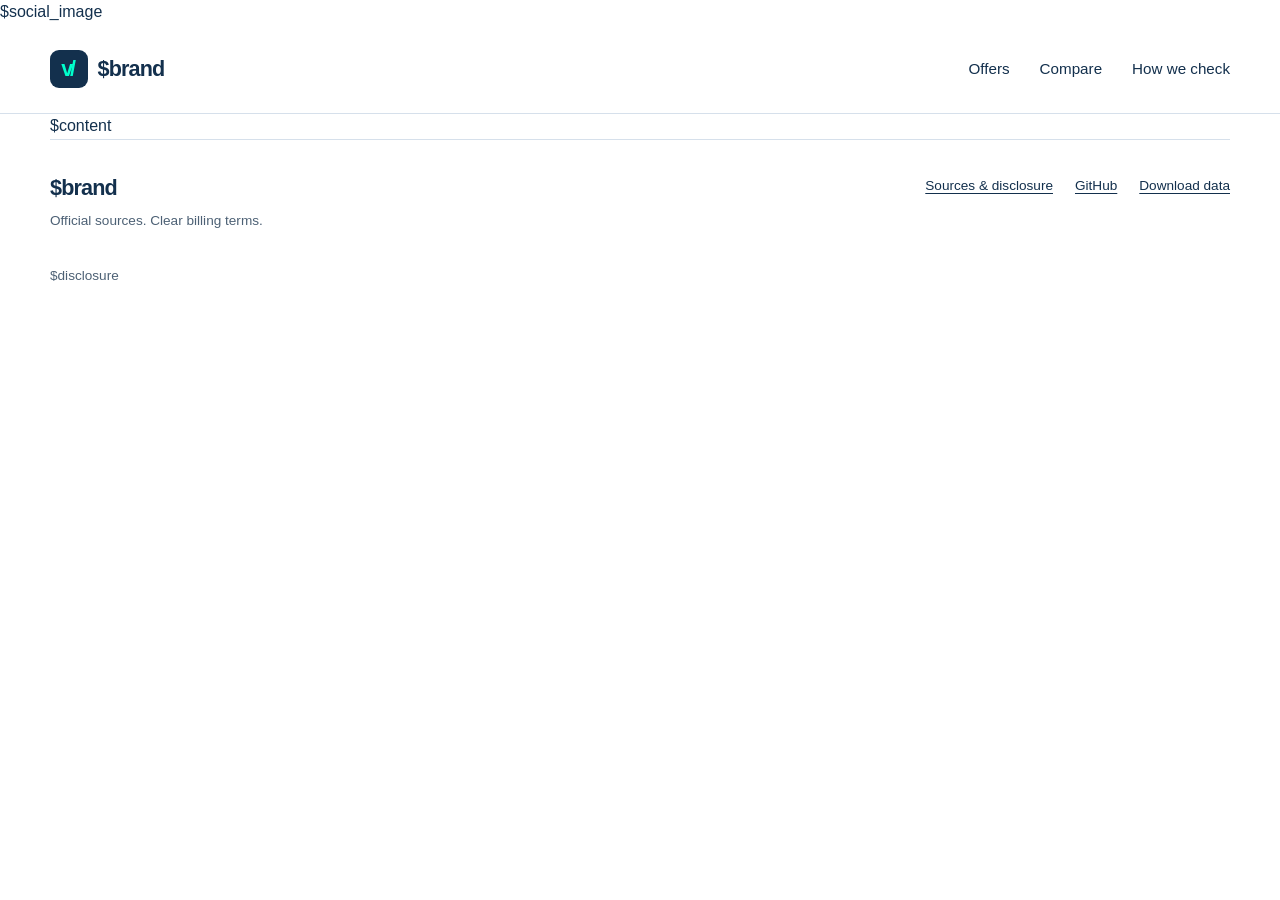
==== templates/base.html @ 36be2fd8 "Build source-verified VPS offer directory and deterministic update pipeline" ====
<!doctype html>
<html lang="$locale">
<head>
  <meta charset="utf-8">
  <meta name="viewport" content="width=device-width, initial-scale=1">
  <title>$title</title>
  <meta name="description" content="$description">
  <meta name="robots" content="$robots">
  <link rel="canonical" href="$canonical">
  <link rel="icon" href="/assets/favicon.svg" type="image/svg+xml">
  <link rel="stylesheet" href="/assets/style.css">
  <meta name="theme-color" content="#13304d">
  <meta property="og:type" content="website">
  <meta property="og:site_name" content="$brand">
  <meta property="og:locale" content="en_US">
  <meta property="og:title" content="$title">
  <meta property="og:description" content="$description">
  <meta property="og:url" content="$canonical">
  <meta name="twitter:card" content="summary_large_image">
  <meta name="twitter:title" content="$title">
  <meta name="twitter:description" content="$description">
  $social_image
  <script type="application/ld+json">$jsonld</script>
</head>
<body>
  <a class="skip" href="#main">Skip to content</a>
  <header class="header"><div class="header-inner">
    <a class="brand" href="/" aria-label="$brand home"><span class="brand-mark" aria-hidden="true">v/</span>$brand</a>
    <nav aria-label="Main navigation"><a href="/">Offers</a><a href="/compare/">Compare</a><a href="/about/">How we check</a></nav>
  </div></header>
  <main id="main">$content</main>
  <footer class="footer"><div><a class="brand" href="/">$brand</a><p>Official sources. Clear billing terms.</p></div><div class="footer-links"><a href="/about/">Sources &amp; disclosure</a><a href="$repository">GitHub</a><a href="/data/offers.json">Download data</a></div><p class="fine-print">$disclosure</p></footer>
</body>
</html>
---- assets/style.css ----
:root{--ink:#13304d;--muted:#4d6175;--paper:#fff;--wash:#f0f5fa;--line:#d6e0eb;--accent:#00ffcc;--accent-ink:#07574a;--warning:#805000;--focus:#0061a8;--scroll-thumb:#768ca3;--scroll-track:#edf3f8;--scroll-hover:#4d6175;--scroll-active:#13304d;--display:'Avenir Next','Trebuchet MS',sans-serif;--body:'Segoe UI',Arial,sans-serif;--data:'SFMono-Regular',Consolas,monospace;color-scheme:light;font-family:var(--body);color:var(--ink);background:var(--paper);font-size:16px;line-height:1.55;scrollbar-color:var(--scroll-thumb) var(--scroll-track);scrollbar-width:auto}
*{box-sizing:border-box;scrollbar-color:var(--scroll-thumb) var(--scroll-track)}
body{margin:0}a{color:inherit;text-decoration-thickness:1px;text-underline-offset:.25em;cursor:pointer}a:hover{color:var(--accent-ink)}a:active{transform:translateY(1px)}a:focus-visible,[tabindex]:focus-visible{outline:3px solid var(--focus);outline-offset:5px;border-radius:2px}::selection{background:var(--accent);color:var(--ink)}
::-webkit-scrollbar{width:12px;height:12px}::-webkit-scrollbar-track{background:var(--scroll-track)}::-webkit-scrollbar-thumb{background:var(--scroll-thumb);border:3px solid var(--scroll-track);border-radius:12px}::-webkit-scrollbar-thumb:hover{background:var(--scroll-hover)}::-webkit-scrollbar-thumb:active{background:var(--scroll-active)}
.skip{position:absolute;left:1rem;top:-5rem;padding:.7rem 1rem;background:var(--accent);z-index:3}.skip:focus{top:1rem}.header{border-bottom:1px solid var(--line)}.header-inner,main,.footer{width:min(1180px,calc(100% - 64px));margin:auto}.header-inner{height:88px;display:flex;align-items:center;justify-content:space-between;gap:20px}.brand{font:800 1.35rem var(--display);text-decoration:none;letter-spacing:-.04em;display:inline-flex;align-items:center;gap:.6rem}.brand-mark{background:var(--ink);color:var(--accent);display:inline-flex;width:38px;height:38px;justify-content:center;align-items:center;letter-spacing:-.15em;padding-right:4px;border-radius:9px}nav{display:flex;gap:30px;font-size:.95rem}nav a{text-decoration:none}nav a:hover{text-decoration:underline}
.intro{display:grid;grid-template-columns:1fr 260px;gap:60px;padding:64px 0 44px;align-items:center}.eyebrow{font:600 .8rem var(--data);letter-spacing:.08em;margin:0 0 16px;color:var(--muted)}h1,h2,h3{font-family:var(--display);line-height:1.12;letter-spacing:-.045em}h1{font-size:clamp(2.2rem,4.6vw,3.8rem);margin:0 0 20px;max-width:820px}h2{font-size:1.6rem;margin:0}h3{font-size:1.25rem;margin:0}.lead{font-size:1.125rem;color:var(--muted);max-width:660px;margin:0}.coverage{border-left:3px solid var(--accent);padding:12px 0 12px 26px}.coverage-number{font:700 2.5rem var(--data);letter-spacing:-.06em}.coverage-number span{color:var(--muted);font-size:1.5rem}.coverage p{margin:4px 0;font-size:.9rem}.coverage .meta{margin-top:18px}.meta{font-size:.8rem;color:var(--muted)}.meta strong{font-weight:500}.section-heading{display:flex;justify-content:space-between;gap:20px;align-items:center;margin:30px 0 22px}.section-heading a{font-size:.9rem}.offer-grid{display:grid;grid-template-columns:repeat(3,minmax(0,1fr));gap:20px}.offer-card{border:1px solid var(--line);border-radius:12px;overflow:hidden;display:flex;flex-direction:column;background:var(--paper);transition:box-shadow .15s,border-color .15s}.offer-card:hover{border-color:#9bb2c7;box-shadow:0 5px 20px #13304d0a}.card-top{padding:24px 24px 17px;flex:1}.card-meta{display:flex;justify-content:space-between;gap:8px;align-items:baseline;margin-bottom:18px}.provider-link{font-size:.9rem;font-weight:600;text-decoration:none}.badge{font:500 .75rem var(--data);padding:4px 7px;border-radius:4px;background:var(--wash);color:var(--muted);white-space:nowrap}.offer-card h3{min-height:2.3em;line-height:1.22}.offer-card h3 a{text-decoration:none}.price{font-family:var(--data);font-size:2.35rem;line-height:1.2;letter-spacing:-.06em;font-weight:600;margin:22px 0 4px}.currency{font-size:.8rem;margin-left:6px;letter-spacing:0;font-weight:400;color:var(--muted)}.billing{color:var(--muted);font-size:.9rem;min-height:1.5em;margin:0}.card-terms{font-size:.875rem;line-height:1.55;color:var(--muted);margin:15px 0 0}.card-bottom{border-top:1px solid var(--line);padding:16px 24px;background:var(--wash);display:flex;align-items:center;justify-content:space-between;gap:12px}.card-bottom a{font-weight:600;font-size:.875rem;text-decoration:none}.card-bottom a:hover{text-decoration:underline}.providers{display:grid;grid-template-columns:repeat(3,minmax(0,1fr));border:1px solid var(--line);border-radius:12px;overflow:hidden}.provider-tile{padding:23px 24px;text-decoration:none;display:flex;justify-content:space-between;align-items:center;gap:10px;border-right:1px solid var(--line);border-bottom:1px solid var(--line)}.provider-tile strong{display:block}.provider-tile:hover{background:var(--wash)}.provider-section{margin:54px 0 65px}
.breadcrumbs{display:flex;flex-wrap:wrap;gap:10px;font-size:.85rem;color:var(--muted);margin:32px 0}.breadcrumbs ol{list-style:none;padding:0;margin:0;display:flex;gap:10px;flex-wrap:wrap}.breadcrumbs li+li::before{content:'/';margin-right:10px;color:var(--muted)}.page-heading{margin:38px 0 35px}.page-heading h1{font-size:clamp(2rem,4vw,3.2rem)}.text-link{display:inline-block;margin-top:18px;font-size:.95rem}.notice{background:#fff4dd;border-left:3px solid var(--warning);padding:16px 20px;color:#60420e;font-size:.95rem;border-radius:0 6px 6px 0;margin:20px 0}.empty{grid-column:1/-1;padding:30px;background:var(--wash);border-radius:12px}.deal-layout{display:grid;grid-template-columns:minmax(0,1fr) 340px;gap:70px;margin:45px 0 65px;align-items:start}.deal-layout h1{font-size:clamp(2.1rem,3.4vw,3.1rem)}.price-panel{background:var(--wash);padding:30px;border-top:5px solid var(--accent);border-radius:0 0 12px 12px}.label{font:500 .8rem var(--data);color:var(--muted)}.price.large{font-size:3rem;margin-top:20px}.button{display:flex;align-items:center;justify-content:center;min-height:48px;padding:12px 20px;background:var(--ink);color:white;text-decoration:none;font-weight:600;border-radius:6px;margin:24px 0 16px}.button:hover{background:#214969;color:white}.deal-facts,.source-note{margin-top:38px}.deal-facts h2,.source-note h2{font-size:1.3rem;margin-bottom:18px}dl{margin:0}dl>div{display:grid;grid-template-columns:150px 1fr;gap:20px;border-bottom:1px solid var(--line);padding:12px 0}dt{color:var(--muted);font-size:.95rem}dd{margin:0}blockquote{margin:0;padding:20px;background:var(--wash);border-left:3px solid var(--line);font-size:.95rem;overflow-wrap:anywhere}.status{font-size:.85rem;font-weight:600}.status.observed{color:var(--accent-ink)}.status.stale,.status.expired{color:var(--warning)}.comparison{overflow:auto;border:1px solid var(--line);border-radius:10px;margin-bottom:65px}table{width:100%;border-collapse:collapse;text-align:left;font-size:.95rem}caption{caption-side:bottom;padding:18px;text-align:left;background:var(--wash);color:var(--muted);font-size:.85rem}th{padding:18px 20px;background:var(--ink);color:white;font-size:.85rem;white-space:nowrap}td{padding:20px;border-bottom:1px solid var(--line);min-width:130px}td:first-child{min-width:220px}td .provider-link{display:block;margin-bottom:6px}td.price-cell{font-family:var(--data);white-space:nowrap;font-size:1.1rem}.prose{max-width:790px;margin:40px 0 70px}.prose h1{font-size:3rem}.prose h2{margin:36px 0 15px;font-size:1.5rem}.prose p,.prose li{color:var(--muted)}.prose li{margin:10px 0}.prose a{color:var(--ink)}.footer{border-top:1px solid var(--line);padding:35px 0;display:grid;grid-template-columns:1fr 1fr;gap:18px}.footer p{font-size:.85rem;color:var(--muted);margin:8px 0}.footer-links{display:flex;justify-content:flex-end;align-items:start;flex-wrap:wrap;gap:22px;font-size:.85rem}.fine-print{font-size:.8rem;color:var(--muted);line-height:1.6}.footer>.fine-print{grid-column:1/-1;max-width:900px}
@media(max-width:900px){.offer-grid{grid-template-columns:repeat(2,minmax(0,1fr))}.intro{gap:30px;grid-template-columns:1fr 200px}.deal-layout{gap:32px;grid-template-columns:minmax(0,1fr) 290px}.providers{grid-template-columns:repeat(2,minmax(0,1fr))}}
@media(max-width:620px){.header-inner,main,.footer{width:calc(100% - 36px)}.header-inner{height:auto;min-height:92px;align-items:flex-start;justify-content:center;flex-direction:column;padding:16px 0;gap:12px}.brand{font-size:1.2rem}.brand-mark{width:30px;height:30px}nav{gap:24px;font-size:.875rem}.intro{display:block;padding:36px 0 12px}.coverage{display:flex;gap:16px;align-items:center;margin-top:26px;padding:10px 0 10px 15px;flex-wrap:wrap}.coverage .meta{margin-top:0}.coverage-number{font-size:1.6rem}.coverage-number span{font-size:1rem}.coverage p{font-size:.75rem}.offer-grid,.providers{grid-template-columns:1fr}.section-heading{align-items:flex-start;margin-top:30px;gap:12px}.section-heading h2{font-size:1.3rem}.section-heading a{font-size:.85rem;max-width:140px;text-align:right}.offer-card h3{min-height:0}.provider-section{margin:36px 0}.deal-layout{display:flex;flex-direction:column;gap:24px;margin:25px 0}.price-panel{width:100%;order:-1}.deal-layout article{width:100%}dl>div{grid-template-columns:115px 1fr;gap:12px}.footer{grid-template-columns:1fr}.footer-links{justify-content:flex-start;gap:16px}.page-heading{margin-top:24px}.prose h1{font-size:2.2rem}.comparison{margin-bottom:36px}.breadcrumbs{font-size:.8rem}.price{font-size:2.1rem}.price.large{font-size:2.5rem}}
@media(prefers-reduced-motion:reduce){*{transition:none!important;scroll-behavior:auto!important}}
@media(forced-colors:active){*{scrollbar-color:auto}.button,.brand-mark{border:1px solid ButtonText}}
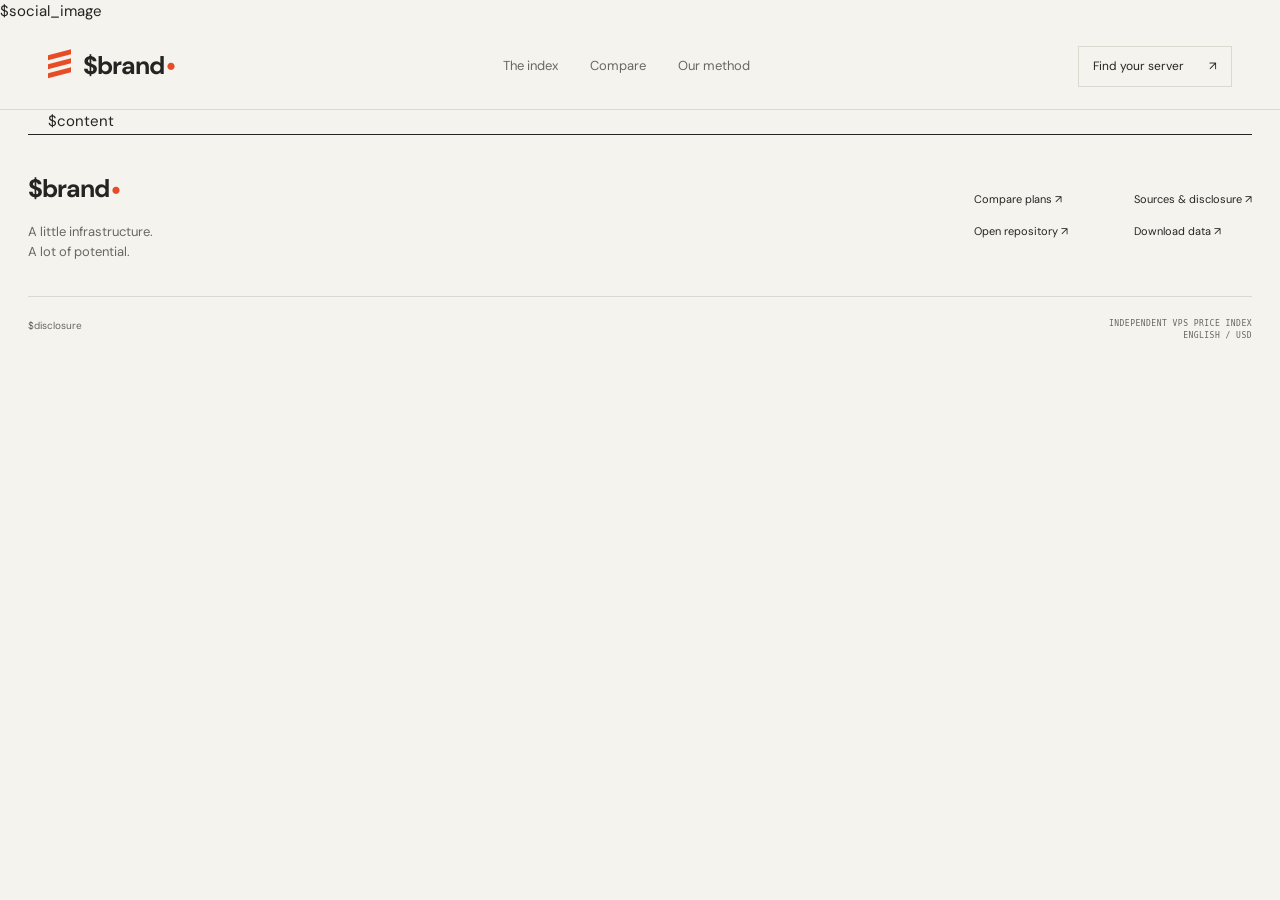
==== commit aa25ad11: "Redesign VPS index with editorial layout and native offer filters" ====
--- a/templates/base.html
+++ b/templates/base.html
@@ -1,34 +1,26 @@
 <!doctype html>
 <html lang="$locale">
 <head>
-  <meta charset="utf-8">
-  <meta name="viewport" content="width=device-width, initial-scale=1">
-  <title>$title</title>
-  <meta name="description" content="$description">
-  <meta name="robots" content="$robots">
-  <link rel="canonical" href="$canonical">
-  <link rel="icon" href="/assets/favicon.svg" type="image/svg+xml">
-  <link rel="stylesheet" href="/assets/style.css">
-  <meta name="theme-color" content="#13304d">
-  <meta property="og:type" content="website">
-  <meta property="og:site_name" content="$brand">
-  <meta property="og:locale" content="en_US">
-  <meta property="og:title" content="$title">
-  <meta property="og:description" content="$description">
-  <meta property="og:url" content="$canonical">
-  <meta name="twitter:card" content="summary_large_image">
-  <meta name="twitter:title" content="$title">
-  <meta name="twitter:description" content="$description">
+  <meta charset="utf-8"><meta name="viewport" content="width=device-width, initial-scale=1">
+  <title>$title</title><meta name="description" content="$description"><meta name="robots" content="$robots">
+  <link rel="canonical" href="$canonical"><link rel="icon" href="/assets/favicon.svg" type="image/svg+xml">
+  <link rel="preload" href="/assets/dm-sans.ttf" as="font" type="font/ttf" crossorigin>
+  <link rel="stylesheet" href="/assets/style.css"><script defer src="/assets/app.js"></script>
+  <meta name="theme-color" content="#f5f3ed">
+  <meta property="og:type" content="website"><meta property="og:site_name" content="$brand"><meta property="og:locale" content="en_US">
+  <meta property="og:title" content="$title"><meta property="og:description" content="$description"><meta property="og:url" content="$canonical">
+  <meta name="twitter:card" content="summary_large_image"><meta name="twitter:title" content="$title"><meta name="twitter:description" content="$description">
   $social_image
   <script type="application/ld+json">$jsonld</script>
 </head>
 <body>
   <a class="skip" href="#main">Skip to content</a>
   <header class="header"><div class="header-inner">
-    <a class="brand" href="/" aria-label="$brand home"><span class="brand-mark" aria-hidden="true">v/</span>$brand</a>
-    <nav aria-label="Main navigation"><a href="/">Offers</a><a href="/compare/">Compare</a><a href="/about/">How we check</a></nav>
+    <a class="brand" href="/" aria-label="$brand home"><span class="brand-mark" aria-hidden="true"><i></i><i></i><i></i></span>$brand<span class="brand-dot">•</span></a>
+    <nav aria-label="Main navigation"><a data-nav href="/">The index</a><a data-nav href="/compare/">Compare</a><a data-nav href="/about/">Our method</a></nav>
+    <a class="nav-cta" href="/#offers">Find your server <span aria-hidden="true">↗</span></a>
   </div></header>
   <main id="main">$content</main>
-  <footer class="footer"><div><a class="brand" href="/">$brand</a><p>Official sources. Clear billing terms.</p></div><div class="footer-links"><a href="/about/">Sources &amp; disclosure</a><a href="$repository">GitHub</a><a href="/data/offers.json">Download data</a></div><p class="fine-print">$disclosure</p></footer>
+  <footer class="footer"><div class="footer-top"><div><a class="brand" href="/">$brand<span class="brand-dot">•</span></a><p>A little infrastructure.<br>A lot of potential.</p></div><div class="footer-links"><a href="/compare/">Compare plans ↗</a><a href="/about/">Sources &amp; disclosure ↗</a><a href="$repository">Open repository ↗</a><a href="/data/offers.json">Download data ↗</a></div></div><div class="footer-bottom"><p>$disclosure</p><span class="mono">INDEPENDENT VPS PRICE INDEX<br>ENGLISH / USD</span></div></footer>
 </body>
 </html>
--- a/assets/style.css
+++ b/assets/style.css
@@ -1,11 +1,1710 @@
-:root{--ink:#13304d;--muted:#4d6175;--paper:#fff;--wash:#f0f5fa;--line:#d6e0eb;--accent:#00ffcc;--accent-ink:#07574a;--warning:#805000;--focus:#0061a8;--scroll-thumb:#768ca3;--scroll-track:#edf3f8;--scroll-hover:#4d6175;--scroll-active:#13304d;--display:'Avenir Next','Trebuchet MS',sans-serif;--body:'Segoe UI',Arial,sans-serif;--data:'SFMono-Regular',Consolas,monospace;color-scheme:light;font-family:var(--body);color:var(--ink);background:var(--paper);font-size:16px;line-height:1.55;scrollbar-color:var(--scroll-thumb) var(--scroll-track);scrollbar-width:auto}
-*{box-sizing:border-box;scrollbar-color:var(--scroll-thumb) var(--scroll-track)}
-body{margin:0}a{color:inherit;text-decoration-thickness:1px;text-underline-offset:.25em;cursor:pointer}a:hover{color:var(--accent-ink)}a:active{transform:translateY(1px)}a:focus-visible,[tabindex]:focus-visible{outline:3px solid var(--focus);outline-offset:5px;border-radius:2px}::selection{background:var(--accent);color:var(--ink)}
-::-webkit-scrollbar{width:12px;height:12px}::-webkit-scrollbar-track{background:var(--scroll-track)}::-webkit-scrollbar-thumb{background:var(--scroll-thumb);border:3px solid var(--scroll-track);border-radius:12px}::-webkit-scrollbar-thumb:hover{background:var(--scroll-hover)}::-webkit-scrollbar-thumb:active{background:var(--scroll-active)}
-.skip{position:absolute;left:1rem;top:-5rem;padding:.7rem 1rem;background:var(--accent);z-index:3}.skip:focus{top:1rem}.header{border-bottom:1px solid var(--line)}.header-inner,main,.footer{width:min(1180px,calc(100% - 64px));margin:auto}.header-inner{height:88px;display:flex;align-items:center;justify-content:space-between;gap:20px}.brand{font:800 1.35rem var(--display);text-decoration:none;letter-spacing:-.04em;display:inline-flex;align-items:center;gap:.6rem}.brand-mark{background:var(--ink);color:var(--accent);display:inline-flex;width:38px;height:38px;justify-content:center;align-items:center;letter-spacing:-.15em;padding-right:4px;border-radius:9px}nav{display:flex;gap:30px;font-size:.95rem}nav a{text-decoration:none}nav a:hover{text-decoration:underline}
-.intro{display:grid;grid-template-columns:1fr 260px;gap:60px;padding:64px 0 44px;align-items:center}.eyebrow{font:600 .8rem var(--data);letter-spacing:.08em;margin:0 0 16px;color:var(--muted)}h1,h2,h3{font-family:var(--display);line-height:1.12;letter-spacing:-.045em}h1{font-size:clamp(2.2rem,4.6vw,3.8rem);margin:0 0 20px;max-width:820px}h2{font-size:1.6rem;margin:0}h3{font-size:1.25rem;margin:0}.lead{font-size:1.125rem;color:var(--muted);max-width:660px;margin:0}.coverage{border-left:3px solid var(--accent);padding:12px 0 12px 26px}.coverage-number{font:700 2.5rem var(--data);letter-spacing:-.06em}.coverage-number span{color:var(--muted);font-size:1.5rem}.coverage p{margin:4px 0;font-size:.9rem}.coverage .meta{margin-top:18px}.meta{font-size:.8rem;color:var(--muted)}.meta strong{font-weight:500}.section-heading{display:flex;justify-content:space-between;gap:20px;align-items:center;margin:30px 0 22px}.section-heading a{font-size:.9rem}.offer-grid{display:grid;grid-template-columns:repeat(3,minmax(0,1fr));gap:20px}.offer-card{border:1px solid var(--line);border-radius:12px;overflow:hidden;display:flex;flex-direction:column;background:var(--paper);transition:box-shadow .15s,border-color .15s}.offer-card:hover{border-color:#9bb2c7;box-shadow:0 5px 20px #13304d0a}.card-top{padding:24px 24px 17px;flex:1}.card-meta{display:flex;justify-content:space-between;gap:8px;align-items:baseline;margin-bottom:18px}.provider-link{font-size:.9rem;font-weight:600;text-decoration:none}.badge{font:500 .75rem var(--data);padding:4px 7px;border-radius:4px;background:var(--wash);color:var(--muted);white-space:nowrap}.offer-card h3{min-height:2.3em;line-height:1.22}.offer-card h3 a{text-decoration:none}.price{font-family:var(--data);font-size:2.35rem;line-height:1.2;letter-spacing:-.06em;font-weight:600;margin:22px 0 4px}.currency{font-size:.8rem;margin-left:6px;letter-spacing:0;font-weight:400;color:var(--muted)}.billing{color:var(--muted);font-size:.9rem;min-height:1.5em;margin:0}.card-terms{font-size:.875rem;line-height:1.55;color:var(--muted);margin:15px 0 0}.card-bottom{border-top:1px solid var(--line);padding:16px 24px;background:var(--wash);display:flex;align-items:center;justify-content:space-between;gap:12px}.card-bottom a{font-weight:600;font-size:.875rem;text-decoration:none}.card-bottom a:hover{text-decoration:underline}.providers{display:grid;grid-template-columns:repeat(3,minmax(0,1fr));border:1px solid var(--line);border-radius:12px;overflow:hidden}.provider-tile{padding:23px 24px;text-decoration:none;display:flex;justify-content:space-between;align-items:center;gap:10px;border-right:1px solid var(--line);border-bottom:1px solid var(--line)}.provider-tile strong{display:block}.provider-tile:hover{background:var(--wash)}.provider-section{margin:54px 0 65px}
-.breadcrumbs{display:flex;flex-wrap:wrap;gap:10px;font-size:.85rem;color:var(--muted);margin:32px 0}.breadcrumbs ol{list-style:none;padding:0;margin:0;display:flex;gap:10px;flex-wrap:wrap}.breadcrumbs li+li::before{content:'/';margin-right:10px;color:var(--muted)}.page-heading{margin:38px 0 35px}.page-heading h1{font-size:clamp(2rem,4vw,3.2rem)}.text-link{display:inline-block;margin-top:18px;font-size:.95rem}.notice{background:#fff4dd;border-left:3px solid var(--warning);padding:16px 20px;color:#60420e;font-size:.95rem;border-radius:0 6px 6px 0;margin:20px 0}.empty{grid-column:1/-1;padding:30px;background:var(--wash);border-radius:12px}.deal-layout{display:grid;grid-template-columns:minmax(0,1fr) 340px;gap:70px;margin:45px 0 65px;align-items:start}.deal-layout h1{font-size:clamp(2.1rem,3.4vw,3.1rem)}.price-panel{background:var(--wash);padding:30px;border-top:5px solid var(--accent);border-radius:0 0 12px 12px}.label{font:500 .8rem var(--data);color:var(--muted)}.price.large{font-size:3rem;margin-top:20px}.button{display:flex;align-items:center;justify-content:center;min-height:48px;padding:12px 20px;background:var(--ink);color:white;text-decoration:none;font-weight:600;border-radius:6px;margin:24px 0 16px}.button:hover{background:#214969;color:white}.deal-facts,.source-note{margin-top:38px}.deal-facts h2,.source-note h2{font-size:1.3rem;margin-bottom:18px}dl{margin:0}dl>div{display:grid;grid-template-columns:150px 1fr;gap:20px;border-bottom:1px solid var(--line);padding:12px 0}dt{color:var(--muted);font-size:.95rem}dd{margin:0}blockquote{margin:0;padding:20px;background:var(--wash);border-left:3px solid var(--line);font-size:.95rem;overflow-wrap:anywhere}.status{font-size:.85rem;font-weight:600}.status.observed{color:var(--accent-ink)}.status.stale,.status.expired{color:var(--warning)}.comparison{overflow:auto;border:1px solid var(--line);border-radius:10px;margin-bottom:65px}table{width:100%;border-collapse:collapse;text-align:left;font-size:.95rem}caption{caption-side:bottom;padding:18px;text-align:left;background:var(--wash);color:var(--muted);font-size:.85rem}th{padding:18px 20px;background:var(--ink);color:white;font-size:.85rem;white-space:nowrap}td{padding:20px;border-bottom:1px solid var(--line);min-width:130px}td:first-child{min-width:220px}td .provider-link{display:block;margin-bottom:6px}td.price-cell{font-family:var(--data);white-space:nowrap;font-size:1.1rem}.prose{max-width:790px;margin:40px 0 70px}.prose h1{font-size:3rem}.prose h2{margin:36px 0 15px;font-size:1.5rem}.prose p,.prose li{color:var(--muted)}.prose li{margin:10px 0}.prose a{color:var(--ink)}.footer{border-top:1px solid var(--line);padding:35px 0;display:grid;grid-template-columns:1fr 1fr;gap:18px}.footer p{font-size:.85rem;color:var(--muted);margin:8px 0}.footer-links{display:flex;justify-content:flex-end;align-items:start;flex-wrap:wrap;gap:22px;font-size:.85rem}.fine-print{font-size:.8rem;color:var(--muted);line-height:1.6}.footer>.fine-print{grid-column:1/-1;max-width:900px}
-@media(max-width:900px){.offer-grid{grid-template-columns:repeat(2,minmax(0,1fr))}.intro{gap:30px;grid-template-columns:1fr 200px}.deal-layout{gap:32px;grid-template-columns:minmax(0,1fr) 290px}.providers{grid-template-columns:repeat(2,minmax(0,1fr))}}
-@media(max-width:620px){.header-inner,main,.footer{width:calc(100% - 36px)}.header-inner{height:auto;min-height:92px;align-items:flex-start;justify-content:center;flex-direction:column;padding:16px 0;gap:12px}.brand{font-size:1.2rem}.brand-mark{width:30px;height:30px}nav{gap:24px;font-size:.875rem}.intro{display:block;padding:36px 0 12px}.coverage{display:flex;gap:16px;align-items:center;margin-top:26px;padding:10px 0 10px 15px;flex-wrap:wrap}.coverage .meta{margin-top:0}.coverage-number{font-size:1.6rem}.coverage-number span{font-size:1rem}.coverage p{font-size:.75rem}.offer-grid,.providers{grid-template-columns:1fr}.section-heading{align-items:flex-start;margin-top:30px;gap:12px}.section-heading h2{font-size:1.3rem}.section-heading a{font-size:.85rem;max-width:140px;text-align:right}.offer-card h3{min-height:0}.provider-section{margin:36px 0}.deal-layout{display:flex;flex-direction:column;gap:24px;margin:25px 0}.price-panel{width:100%;order:-1}.deal-layout article{width:100%}dl>div{grid-template-columns:115px 1fr;gap:12px}.footer{grid-template-columns:1fr}.footer-links{justify-content:flex-start;gap:16px}.page-heading{margin-top:24px}.prose h1{font-size:2.2rem}.comparison{margin-bottom:36px}.breadcrumbs{font-size:.8rem}.price{font-size:2.1rem}.price.large{font-size:2.5rem}}
-@media(prefers-reduced-motion:reduce){*{transition:none!important;scroll-behavior:auto!important}}
-@media(forced-colors:active){*{scrollbar-color:auto}.button,.brand-mark{border:1px solid ButtonText}}
+@font-face{
+  font-family:DM;
+  src:url('/assets/dm-sans.ttf') format('truetype');
+  font-weight:100 900;
+  font-display:swap
+}
+@font-face{
+  font-family:Instrument;
+  src:url('/assets/instrument-serif.ttf') format('truetype');
+  font-style:italic;
+  font-display:swap
+}
+:root{
+  --paper:#f5f3ed;
+  --ink:#242522;
+  --muted:#676861;
+  --line:#d9d9ce;
+  --orange:#e64d27;
+  --orange-button:#bf3e1d;
+  --soft:#eeece4;
+  --green:#42614a;
+  --sans:DM,Arial,sans-serif;
+  --serif:Instrument,Georgia,serif
+}
+*{
+  box-sizing:border-box
+}
+html{
+  scroll-behavior:smooth;
+  scroll-padding-top:100px
+}
+body{
+  margin:0;
+  background:var(--paper);
+  color:var(--ink);
+  font:15px/1.55 var(--sans);
+  -webkit-font-smoothing:antialiased
+}
+a{
+  color:inherit;
+  text-decoration:none
+}
+button,input,select{
+  font:inherit
+}
+button,select{
+  cursor:pointer
+}
+button{
+  color:inherit
+}
+button,a,input,select,summary{
+  -webkit-tap-highlight-color:transparent
+}
+button{
+  border:0
+}
+a,button{
+  touch-action:manipulation
+}
+a:focus-visible,button:focus-visible,input:focus-visible,select:focus-visible,summary:focus-visible,[tabindex]:focus-visible{
+  outline:2px solid var(--orange);
+  outline-offset:5px
+}
+::selection{
+  background:#f9b39d;
+  color:var(--ink)
+}
+[hidden]{
+  display:none!important
+}
+h1,h2,h3,p{
+  margin:0
+}
+h1,h2,h3{
+  font-weight:500
+}
+h1,h2{
+  letter-spacing:-.055em;
+  line-height:1.03
+}
+em{
+  font:italic 1.1em/.95 var(--serif);
+  letter-spacing:-.025em
+}
+h2{
+  font-size:clamp(32px,3.3vw,46px)
+}
+.mono,.eyebrow,.meta,.label{
+  font-family:'SFMono-Regular',Consolas,monospace;
+  font-size:10px;
+  font-weight:400;
+  letter-spacing:.06em
+}
+.eyebrow{
+  font-size:11px;
+  letter-spacing:.11em;
+  display:flex;
+  align-items:center;
+  gap:9px;
+  margin-bottom:25px
+}
+.meta{
+  color:var(--muted);
+  font-size:10px;
+  line-height:1.6
+}
+.signal{
+  width:6px;
+  height:6px;
+  border-radius:50%;
+  background:var(--orange);
+  display:inline-block;
+  flex-shrink:0
+}
+.accent{
+  color:var(--orange)
+}
+.sr-only{
+  position:absolute;
+  width:1px;
+  height:1px;
+  padding:0;
+  overflow:hidden;
+  clip:rect(0,0,0,0);
+  white-space:nowrap;
+  border:0
+}
+.skip{
+  position:fixed;
+  left:20px;
+  top:-80px;
+  padding:12px;
+  background:var(--ink);
+  color:white;
+  z-index:100
+}
+.skip:focus{
+  top:10px
+}
+.header{
+  border-bottom:1px solid var(--line);
+  background:var(--paper);
+  position:sticky;
+  top:0;
+  z-index:20
+}
+.header-inner{
+  max-width:1320px;
+  margin:auto;
+  padding:0 48px;
+  height:86px;
+  display:flex;
+  align-items:center;
+  justify-content:space-between;
+  gap:24px
+}
+.brand{
+  font-size:25px;
+  font-weight:700;
+  letter-spacing:-1px;
+  display:inline-flex;
+  align-items:center;
+  gap:10px;
+  white-space:nowrap
+}
+.brand-dot{
+  font-size:26px;
+  color:var(--orange);
+  margin-left:-8px
+}
+.brand-mark{
+  width:25px;
+  height:29px;
+  display:flex;
+  flex-direction:column;
+  gap:4px;
+  transform:skewY(-15deg)
+}
+.brand-mark i{
+  height:5px;
+  width:23px;
+  background:var(--orange)
+}
+.header nav{
+  display:flex;
+  gap:32px;
+  font-size:13px
+}
+.header nav a{
+  padding:31px 0;
+  position:relative;
+  color:var(--muted)
+}
+.header nav a:hover,.header nav a[aria-current]{
+  color:var(--ink)
+}
+.header nav a[aria-current]:after{
+  content:'';
+  height:3px;
+  width:14px;
+  background:var(--orange);
+  position:absolute;
+  bottom:19px;
+  left:calc(50% - 7px)
+}
+.nav-cta{
+  font-size:12px;
+  border:1px solid var(--line);
+  padding:10px 14px;
+  display:flex;
+  gap:25px;
+  align-items:center
+}
+.nav-cta:hover{
+  border-color:var(--ink)
+}
+main{
+  max-width:1320px;
+  padding:0 48px;
+  margin:auto
+}
+.hero{
+  display:grid;
+  grid-template-columns:1.1fr 1fr;
+  min-height:550px;
+  align-items:center;
+  padding:45px 0 38px;
+  gap:10px
+}
+.hero-copy{
+  position:relative;
+  z-index:2
+}
+.hero h1{
+  font-size:clamp(62px,6.4vw,88px);
+  line-height:.99;
+  letter-spacing:-.065em;
+  margin-bottom:26px
+}
+.hero h1 em{
+  color:var(--orange);
+  white-space:nowrap
+}
+.hero-intro{
+  font-size:16px;
+  line-height:1.65;
+  color:var(--muted);
+  max-width:370px;
+  margin-bottom:30px
+}
+.hero-actions{
+  display:flex;
+  align-items:center;
+  gap:27px
+}
+.button{
+  background:var(--ink);
+  color:var(--paper);
+  min-height:48px;
+  padding:14px 21px;
+  font-size:13px;
+  display:inline-flex;
+  justify-content:space-between;
+  align-items:center;
+  gap:35px;
+  border:1px solid var(--ink);
+  transition:background .18s,transform .18s
+}
+.button:hover{
+  background:var(--orange-button);
+  border-color:var(--orange-button);
+  color:white;
+  transform:translateY(-2px)
+}
+.button-outline{
+  background:transparent;
+  color:var(--ink);
+  border-color:#b8b9ad
+}
+.quiet-link{
+  font-size:12px;
+  display:inline-block
+}
+.quiet-link:hover{
+  text-decoration:underline;
+  text-underline-offset:5px
+}
+.hero-footnote{
+  display:flex;
+  align-items:center;
+  gap:8px;
+  font-size:10px;
+  color:var(--muted);
+  margin-top:30px
+}
+.little-cross{
+  font-size:22px;
+  line-height:1;
+  color:var(--orange)
+}
+.hero-art{
+  align-self:stretch;
+  min-width:0;
+  position:relative;
+  display:flex;
+  flex-direction:column;
+  justify-content:space-between;
+  padding:17px 0 0 20px;
+  background:radial-gradient(ellipse at 60% 48%,#eae7dc88,transparent 70%)
+}
+.art-topline,.art-bottomline{
+  display:flex;
+  align-items:center;
+  justify-content:space-between;
+  gap:8px;
+  color:var(--muted);
+  padding:0 12px
+}
+.art-topline{
+  font-size:8px;
+  letter-spacing:.12em
+}
+.art-bottomline{
+  margin-top:-24px;
+  position:relative;
+  z-index:1
+}
+.art-bottomline .mono{
+  font-size:8px;
+  line-height:1.7
+}
+.layer-button{
+  font-size:11px;
+  display:flex;
+  align-items:center;
+  gap:10px;
+  border:1px solid var(--line);
+  border-radius:20px;
+  background:var(--paper);
+  padding:8px 13px;
+  transition:border-color .2s
+}
+.layer-button:hover{
+  border-color:var(--orange)
+}
+.layer-button>span:first-child{
+  font-size:18px;
+  line-height:1
+}
+.server-scene{
+  width:100%;
+  margin-top:-30px
+}
+.server-scene svg{
+  width:100%;
+  height:auto;
+  display:block;
+  overflow:visible
+}
+.server-layer{
+  transition:transform .85s cubic-bezier(.19,1,.22,1)
+}
+.is-exploded .layer-top{
+  transform:translateY(-53px)
+}
+.is-exploded .layer-middle{
+  transform:translateY(-18px)
+}
+.is-exploded .layer-base{
+  transform:translateY(18px)
+}
+.art-label{
+  opacity:0;
+  transition:opacity .4s;
+  font:10px monospace;
+  fill:#676861
+}
+.is-exploded .art-label{
+  opacity:1
+}
+.index-bar{
+  display:grid;
+  grid-template-columns:.65fr .65fr 1.5fr 1.15fr;
+  align-items:center;
+  border-top:1px solid var(--ink);
+  border-bottom:1px solid var(--line);
+  padding:22px 0;
+  gap:22px
+}
+.index-bar>div{
+  display:flex;
+  gap:11px;
+  align-items:center
+}
+.index-bar strong{
+  font-size:35px;
+  font-weight:500;
+  line-height:1;
+  letter-spacing:-2px
+}
+.index-bar span{
+  font-size:11px;
+  color:var(--muted)
+}
+.index-bar .index-note{
+  padding-left:24px;
+  border-left:1px solid var(--line)
+}
+.index-note .signal{
+  background:var(--muted)
+}
+.index-bar small{
+  font-size:9px
+}
+.index-bar>a{
+  font-size:11px;
+  display:flex;
+  justify-content:flex-end;
+  gap:25px
+}
+.catalog{
+  padding:70px 0 55px
+}
+.section-heading{
+  display:flex;
+  justify-content:space-between;
+  align-items:end;
+  gap:24px;
+  margin-bottom:32px
+}
+.section-heading .eyebrow{
+  margin-bottom:14px
+}
+.section-heading>.quiet-link{
+  margin-bottom:5px;
+  white-space:nowrap
+}
+.catalog-toolbar{
+  display:flex;
+  justify-content:space-between;
+  align-items:center;
+  gap:20px;
+  border-bottom:1px solid var(--line);
+  padding-bottom:18px
+}
+.filter-tabs{
+  display:flex;
+  gap:5px;
+  flex-wrap:wrap
+}
+.filter-tabs button{
+  padding:10px 17px;
+  font-size:12px;
+  border-radius:3px;
+  background:transparent;
+  color:var(--muted)
+}
+.filter-tabs button[aria-pressed=true]{
+  background:var(--ink);
+  color:var(--paper)
+}
+.filter-tabs button:hover:not([aria-pressed=true]){
+  background:var(--soft);
+  color:var(--ink)
+}
+.search-box{
+  display:flex;
+  align-items:center;
+  gap:12px;
+  border:1px solid var(--line);
+  padding:9px 12px;
+  background:#faf9f4;
+  min-width:270px
+}
+.search-box svg{
+  width:16px;
+  height:16px;
+  fill:none;
+  stroke:var(--muted);
+  stroke-width:1.5
+}
+.search-box input{
+  background:transparent;
+  border:0;
+  width:100%;
+  min-width:0;
+  font-size:11px;
+  color:var(--ink)
+}
+.search-box:focus-within{
+  border-color:var(--orange)
+}
+.catalog-filters{
+  display:flex;
+  gap:22px;
+  padding:17px 0;
+  border-bottom:1px solid var(--line)
+}
+.catalog-filters label{
+  display:flex;
+  align-items:center;
+  gap:10px;
+  font-size:10px;
+  color:var(--muted)
+}
+select{
+  background:transparent;
+  color:var(--ink);
+  border:0;
+  font-size:11px;
+  padding:5px 2px;
+  max-width:190px
+}
+.sort-label{
+  margin-left:auto
+}
+.catalog-caption{
+  display:flex;
+  align-items:center;
+  justify-content:space-between;
+  gap:20px;
+  padding:19px 0;
+  font-size:10px;
+  color:var(--muted)
+}
+.catalog-caption p{
+  color:var(--ink)
+}
+.offer-grid{
+  display:grid;
+  grid-template-columns:repeat(3,minmax(0,1fr));
+  gap:16px
+}
+.offer-card{
+  display:flex;
+  flex-direction:column;
+  min-width:0;
+  background:#faf9f5;
+  border:1px solid var(--line);
+  padding:23px 23px 0;
+  transition:transform .2s,border-color .2s,box-shadow .2s;
+  position:relative
+}
+.offer-card:hover{
+  transform:translateY(-4px);
+  border-color:#a9aa9e;
+  box-shadow:0 8px 16px #26272006
+}
+.card-meta{
+  display:flex;
+  justify-content:space-between;
+  align-items:center;
+  gap:10px;
+  margin-bottom:23px
+}
+.provider-link{
+  font-size:11px;
+  font-weight:600
+}
+.provider-identity{
+  display:flex;
+  align-items:center;
+  gap:9px
+}
+.provider-monogram{
+  font-size:10px;
+  display:grid;
+  place-items:center;
+  background:var(--soft);
+  border:1px solid var(--line);
+  height:25px;
+  width:25px;
+  border-radius:50%;
+  font-weight:700
+}
+.badge{
+  font-family:monospace;
+  text-transform:uppercase;
+  font-size:8px;
+  letter-spacing:.03em;
+  color:#8d3924;
+  background:#fae9e0;
+  padding:5px 7px;
+  white-space:nowrap
+}
+.offer-card[data-kind=standard_price] .badge{
+  color:var(--muted);
+  background:var(--soft)
+}
+.offer-card h3{
+  font-size:23px;
+  letter-spacing:-.7px;
+  margin-bottom:19px
+}
+.offer-card h3 a:after{
+  content:'';
+  position:absolute;
+  inset:70px 0 auto;
+  height:45px
+}
+.price{
+  font-size:43px;
+  line-height:1.1;
+  letter-spacing:-2px;
+  font-weight:500;
+  display:flex;
+  align-items:baseline;
+  gap:6px
+}
+.price .currency{
+  font-size:9px;
+  letter-spacing:0;
+  color:var(--muted);
+  margin-left:2px
+}
+.price .period{
+  font-size:12px;
+  letter-spacing:0;
+  font-weight:400;
+  color:var(--muted)
+}
+.billing{
+  font-size:10px;
+  color:var(--muted);
+  margin:7px 0 18px
+}
+.spec-list{
+  display:flex;
+  gap:14px;
+  padding:14px 0;
+  border-top:1px solid var(--line);
+  border-bottom:1px solid var(--line);
+  margin-bottom:16px
+}
+.spec-list span{
+  font-size:10px;
+  display:flex;
+  flex-direction:column;
+  gap:2px;
+  flex:1
+}
+.spec-list strong{
+  font-size:12px;
+  font-weight:500
+}
+.spec-list small{
+  color:var(--muted);
+  font-size:9px
+}
+.card-terms{
+  font-size:10px;
+  line-height:1.65;
+  color:var(--muted);
+  padding-bottom:22px;
+  min-height:70px
+}
+.card-top{
+  flex:1
+}
+.card-bottom{
+  border-top:1px solid var(--line);
+  padding:15px 0;
+  display:flex;
+  align-items:center;
+  justify-content:space-between;
+  gap:7px
+}
+.card-bottom .meta{
+  font-size:8px;
+  letter-spacing:0
+}
+.card-bottom>a{
+  font-size:11px;
+  white-space:nowrap
+}
+.card-bottom>a span{
+  margin-left:7px;
+  color:var(--orange)
+}
+.catalog-note{
+  display:flex;
+  align-items:start;
+  gap:12px;
+  font-size:11px;
+  color:var(--muted);
+  margin-top:20px
+}
+.catalog-note>span{
+  font-size:22px;
+  line-height:1;
+  color:var(--orange)
+}
+.catalog-note a{
+  text-decoration:underline
+}
+.method-strip{
+  background:var(--ink);
+  color:var(--paper);
+  padding:48px;
+  display:grid;
+  grid-template-columns:1fr 1.12fr;
+  gap:70px;
+  position:relative;
+  overflow:hidden
+}
+.method-strip .eyebrow{
+  font-size:9px;
+  color:#b5b6ab
+}
+.method-strip h2{
+  font-size:46px;
+  line-height:1.06;
+  margin:0 0 28px
+}
+.method-strip h2 em{
+  color:#f18c64
+}
+.method-strip .button-outline{
+  border-color:#64655d;
+  color:var(--paper)
+}
+.method-list article{
+  display:flex;
+  gap:24px;
+  padding:20px 0;
+  border-top:1px solid #4a4b44
+}
+.method-list article:first-child{
+  padding-top:0;
+  border:0
+}
+.method-list article>span{
+  color:#f18c64;
+  font:11px monospace;
+  margin-top:4px
+}
+.method-list h3{
+  font-size:16px;
+  margin-bottom:7px;
+  letter-spacing:-.2px
+}
+.method-list p{
+  font-size:12px;
+  color:#bdbeb3;
+  line-height:1.7
+}
+.provider-section{
+  padding:65px 0 75px
+}
+.providers{
+  display:grid;
+  grid-template-columns:repeat(3,1fr);
+  border-top:1px solid var(--ink);
+  border-bottom:1px solid var(--line)
+}
+.provider-tile{
+  padding:25px 25px 25px 0;
+  display:flex;
+  justify-content:space-between;
+  align-items:center;
+  gap:15px
+}
+.provider-tile+.provider-tile{
+  border-left:1px solid var(--line);
+  padding-left:25px
+}
+.provider-tile strong{
+  font-size:23px;
+  letter-spacing:-.7px;
+  font-weight:600;
+  display:block
+}
+.provider-tile .meta{
+  font-family:var(--sans);
+  font-size:11px;
+  letter-spacing:0;
+  display:block;
+  margin-top:4px
+}
+.provider-tile>span:last-child{
+  font-size:22px;
+  transition:transform .2s
+}
+.provider-tile:hover>span:last-child{
+  color:var(--orange);
+  transform:translate(3px,-3px)
+}
+.footer{
+  max-width:1224px;
+  margin:auto;
+  border-top:1px solid var(--ink);
+  padding:35px 0 25px
+}
+.footer-top{
+  display:flex;
+  justify-content:space-between;
+  gap:40px
+}
+.footer-top p{
+  font-size:13px;
+  color:var(--muted);
+  margin-top:12px
+}
+.footer-links{
+  display:grid;
+  grid-template-columns:1fr 1fr;
+  gap:15px 42px;
+  align-content:center;
+  font-size:11px
+}
+.footer-links a:hover{
+  color:var(--orange)
+}
+.footer-bottom{
+  display:flex;
+  justify-content:space-between;
+  gap:70px;
+  border-top:1px solid var(--line);
+  margin-top:34px;
+  padding-top:21px;
+  color:var(--muted)
+}
+.footer-bottom p{
+  font-size:10px;
+  max-width:650px
+}
+.footer-bottom .mono{
+  text-align:right;
+  font-size:8px;
+  white-space:nowrap
+}
+.breadcrumbs{
+  padding:25px 0;
+  font-size:10px;
+  color:var(--muted)
+}
+.breadcrumbs ol{
+  list-style:none;
+  display:flex;
+  align-items:center;
+  flex-wrap:wrap;
+  gap:10px;
+  margin:0;
+  padding:0
+}
+.breadcrumbs li+li:before{
+  content:'/';
+  padding-right:10px;
+  color:#9d9e93
+}
+.breadcrumbs a:hover{
+  color:var(--orange)
+}
+.page-heading{
+  padding:35px 0 45px;
+  border-bottom:1px solid var(--ink);
+  margin-bottom:35px
+}
+.page-heading h1{
+  font-size:clamp(52px,7vw,90px);
+  margin:0 0 25px
+}
+.heading-bottom{
+  display:flex;
+  align-items:end;
+  justify-content:space-between;
+  gap:30px
+}
+.lead{
+  color:var(--muted);
+  font-size:16px;
+  line-height:1.7;
+  max-width:610px
+}
+.heading-bottom .lead{
+  max-width:590px
+}
+.compact h2{
+  font-size:31px
+}
+.compact{
+  margin:30px 0 20px
+}
+.deal-layout{
+  display:grid;
+  grid-template-columns:minmax(0,1fr) 340px;
+  gap:75px;
+  padding:35px 0 70px
+}
+.deal-layout h1{
+  font-size:64px;
+  margin-bottom:22px
+}
+.deal-description{
+  font-size:15px
+}
+.deal-facts{
+  margin-top:40px
+}
+.deal-facts dl{
+  margin:0;
+  border-top:1px solid var(--ink)
+}
+.deal-facts dl>div{
+  display:grid;
+  grid-template-columns:125px 1fr;
+  gap:15px;
+  padding:15px 0;
+  border-bottom:1px solid var(--line);
+  font-size:12px
+}
+.deal-facts dt{
+  color:var(--muted)
+}
+.deal-facts dd{
+  margin:0
+}
+.source-note{
+  padding-top:45px
+}
+.source-note h2{
+  font-size:34px;
+  margin-bottom:25px
+}
+.source-note .eyebrow{
+  margin-bottom:12px
+}
+.source-note details{
+  border-top:1px solid var(--line);
+  border-bottom:1px solid var(--line);
+  margin-bottom:20px
+}
+.source-note summary{
+  padding:17px 0;
+  cursor:pointer;
+  font-size:12px;
+  display:flex;
+  justify-content:space-between
+}
+.source-note blockquote{
+  font-size:12px;
+  color:var(--muted);
+  margin:0 0 20px;
+  line-height:1.8;
+  overflow-wrap:anywhere
+}
+.source-note .meta{
+  margin-top:12px
+}
+.price-panel{
+  background:#ebe9df;
+  border-top:3px solid var(--orange);
+  padding:28px;
+  height:fit-content;
+  position:sticky;
+  top:115px
+}
+.price-panel-top{
+  display:flex;
+  justify-content:space-between;
+  align-items:center;
+  margin-bottom:25px
+}
+.price-panel-top>span:last-child{
+  color:var(--orange);
+  font-size:25px
+}
+.price.large{
+  font-size:59px
+}
+.panel-billing{
+  font-size:12px;
+  color:var(--muted);
+  margin:8px 0 15px
+}
+.status{
+  font-size:9px;
+  display:inline-flex;
+  align-items:center;
+  gap:6px;
+  padding:5px 7px;
+  background:#dfe6d9;
+  color:#3e593f
+}
+.status:before{
+  content:'';
+  width:4px;
+  height:4px;
+  border-radius:100%;
+  background:currentColor
+}
+.status.stale,.status.expired{
+  color:#8b402a;
+  background:#f2d9cb
+}
+.price-panel>.button{
+  display:flex;
+  margin:24px 0 0;
+  width:100%;
+  background:var(--orange-button);
+  border-color:var(--orange-button);
+  color:white
+}
+.price-panel>.button:hover{
+  background:var(--ink);
+  border-color:var(--ink)
+}
+.price-terms{
+  border-top:1px solid #cecec1;
+  margin-top:25px;
+  padding-top:20px
+}
+.price-terms .mono{
+  font-size:9px
+}
+.price-terms p{
+  font-size:12px;
+  line-height:1.7;
+  margin-top:10px
+}
+.fine-print{
+  font-size:10px;
+  color:var(--muted);
+  line-height:1.7
+}
+.price-panel>.fine-print{
+  margin:18px 0 22px
+}
+.comparison{
+  overflow-x:auto;
+  margin-bottom:70px;
+  border:1px solid var(--line);
+  background:#faf9f5
+}
+.comparison table{
+  width:100%;
+  border-collapse:collapse;
+  min-width:900px;
+  font-size:12px
+}
+.comparison caption{
+  text-align:left;
+  font-size:11px;
+  padding:20px;
+  color:var(--muted);
+  caption-side:bottom
+}
+.comparison th{
+  text-align:left;
+  background:var(--ink);
+  color:var(--paper);
+  font-size:10px;
+  font-weight:400;
+  padding:18px
+}
+.comparison td{
+  padding:24px 18px;
+  border-bottom:1px solid var(--line);
+  vertical-align:top
+}
+.comparison tbody tr:hover{
+  background:var(--soft)
+}
+.comparison td:first-child a{
+  display:block;
+  min-width:150px
+}
+.comparison td:first-child .provider-link{
+  color:var(--muted);
+  font-size:10px;
+  margin-bottom:6px
+}
+.comparison td:nth-child(3){
+  max-width:330px;
+  min-width:250px
+}
+.comparison td:nth-child(4){
+  font-size:10px;
+  min-width:120px
+}
+.comparison .price-cell{
+  font-size:22px;
+  letter-spacing:-1px;
+  white-space:nowrap
+}
+.comparison .fine-print{
+  margin-top:8px
+}
+.prose{
+  max-width:780px;
+  margin:65px auto 80px
+}
+.prose h1{
+  font-size:72px;
+  margin-bottom:35px
+}
+.prose>p{
+  color:var(--muted);
+  line-height:1.9;
+  font-size:15px;
+  margin-bottom:17px
+}
+.prose h2{
+  font-size:31px;
+  margin:45px 0 18px
+}
+.prose a{
+  text-decoration:underline;
+  text-underline-offset:3px
+}
+.prose ul{
+  padding-left:20px;
+  color:var(--muted);
+  font-size:14px;
+  line-height:2
+}
+.notice{
+  border-left:3px solid var(--orange);
+  background:#f7e7db;
+  font-size:12px;
+  padding:15px 20px;
+  margin-bottom:20px
+}
+.empty{
+  grid-column:1/-1;
+  padding:60px 25px;
+  text-align:center;
+  border:1px dashed #b7b8ac;
+  width:100%
+}
+.empty h2,.empty h3{
+  font-size:28px;
+  margin:13px 0
+}
+.empty p{
+  color:var(--muted);
+  font-size:13px;
+  margin-bottom:20px
+}
+@media(min-width:1500px){
+  .hero{
+    min-height:605px
+  }
+  .hero h1{
+    font-size:92px
+  }
+}
+@media(max-width:1100px){
+  .header-inner,main{
+    padding-left:30px;
+    padding-right:30px
+  }
+  .hero h1{
+    font-size:65px
+  }
+  .hero{
+    min-height:500px
+  }
+  .hero-art{
+    padding-left:0
+  }
+  .footer{
+    margin:0 30px
+  }
+  .index-bar{
+    grid-template-columns:.7fr .7fr 1.5fr
+  }
+  .index-bar>a{
+    display:none
+  }
+  .offer-card{
+    padding:18px 18px 0
+  }
+  .method-strip{
+    padding:35px;
+    gap:40px
+  }
+  .deal-layout{
+    gap:40px;
+    grid-template-columns:minmax(0,1fr) 310px
+  }
+  .deal-layout h1{
+    font-size:52px
+  }
+}
+@media(max-width:800px){
+  .header-inner{
+    height:74px
+  }
+  .header nav{
+    gap:20px
+  }
+  .header nav a{
+    padding:25px 0
+  }
+  .nav-cta{
+    display:none
+  }
+  .hero{
+    grid-template-columns:1.1fr 1fr;
+    min-height:440px;
+    gap:0
+  }
+  .hero h1{
+    font-size:53px
+  }
+  .hero-intro{
+    font-size:13px;
+    max-width:280px
+  }
+  .hero-actions{
+    gap:15px
+  }
+  .hero-actions .button{
+    padding:12px 15px;
+    gap:15px;
+    font-size:11px
+  }
+  .hero-actions .quiet-link{
+    font-size:10px
+  }
+  .hero-footnote{
+    font-size:8px
+  }
+  .hero-art{
+    justify-content:center
+  }
+  .art-topline{
+    margin-bottom:15px
+  }
+  .art-topline span:first-child{
+    display:none
+  }
+  .art-bottomline{
+    margin-top:0
+  }
+  .art-bottomline>.mono{
+    display:none
+  }
+  .server-scene{
+    margin:0
+  }
+  .art-bottomline{
+    justify-content:flex-end
+  }
+  .hero .eyebrow{
+    font-size:9px
+  }
+  .offer-grid{
+    grid-template-columns:repeat(2,minmax(0,1fr))
+  }
+  .section-heading h2{
+    font-size:34px
+  }
+  .catalog-toolbar{
+    align-items:stretch;
+    flex-direction:column;
+    gap:14px
+  }
+  .search-box{
+    width:100%;
+    min-width:0
+  }
+  .catalog-caption{
+    align-items:start
+  }
+  .catalog-caption>span{
+    max-width:55%;
+    text-align:right;
+    font-size:9px
+  }
+  .method-strip{
+    grid-template-columns:1fr;
+    gap:35px
+  }
+  .method-strip h2{
+    font-size:42px
+  }
+  .method-list{
+    display:grid;
+    grid-template-columns:repeat(3,1fr);
+    gap:20px
+  }
+  .method-list article{
+    display:block;
+    padding:0;
+    border:0
+  }
+  .method-list article>span{
+    display:block;
+    margin-bottom:12px
+  }
+  .method-list h3{
+    font-size:15px
+  }
+  .method-list p{
+    font-size:11px
+  }
+  .providers{
+    grid-template-columns:1fr
+  }
+  .provider-tile+.provider-tile{
+    padding-left:0;
+    border-left:0;
+    border-top:1px solid var(--line)
+  }
+  .provider-tile{
+    padding:20px 0
+  }
+  .provider-tile strong{
+    font-size:22px
+  }
+  .deal-layout{
+    grid-template-columns:1fr;
+    gap:30px
+  }
+  .price-panel{
+    position:static;
+    grid-row:1
+  }
+  .price.large{
+    font-size:55px
+  }
+  .deal-layout h1{
+    font-size:52px
+  }
+  .heading-bottom{
+    align-items:start;
+    flex-direction:column
+  }
+  .footer-bottom{
+    gap:25px
+  }
+  .prose h1{
+    font-size:57px
+  }
+}
+@media(max-width:560px){
+  .header-inner,main{
+    padding-left:20px;
+    padding-right:20px
+  }
+  .header-inner{
+    gap:12px;
+    height:68px
+  }
+  .brand{
+    font-size:21px;
+    gap:7px
+  }
+  .brand-mark{
+    transform:scale(.8) skewY(-15deg);
+    margin-right:-3px
+  }
+  .header nav{
+    gap:15px;
+    font-size:10px
+  }
+  .header nav a{
+    padding:23px 0
+  }
+  .header nav a[aria-current]:after{
+    bottom:12px
+  }
+  .brand-dot{
+    font-size:21px;
+    margin-left:-5px
+  }
+  .hero{
+    display:flex;
+    flex-direction:column;
+    align-items:stretch;
+    padding:38px 0 25px
+  }
+  .hero h1{
+    font-size:clamp(48px,12.5vw,68px);
+    letter-spacing:-.055em;
+    margin-bottom:22px
+  }
+  .hero .eyebrow{
+    font-size:9px;
+    margin-bottom:24px
+  }
+  .hero-intro{
+    font-size:14px;
+    max-width:310px;
+    margin-bottom:25px
+  }
+  .hero-actions .button{
+    font-size:12px;
+    padding:13px 18px;
+    gap:24px
+  }
+  .hero-actions .quiet-link{
+    font-size:11px
+  }
+  .hero-footnote{
+    font-size:9px;
+    margin-top:20px
+  }
+  .hero-art{
+    height:300px;
+    margin-top:24px;
+    overflow:hidden;
+    display:block;
+    padding:0
+  }
+  .server-scene{
+    width:340px;
+    max-width:100%;
+    margin:-35px auto 0
+  }
+  .art-topline{
+    justify-content:space-between;
+    position:relative;
+    z-index:1;
+    padding:4px 0
+  }
+  .art-topline span:first-child{
+    display:block
+  }
+  .art-bottomline{
+    position:absolute;
+    bottom:0;
+    left:0;
+    right:0;
+    padding:0
+  }
+  .art-bottomline>.mono{
+    display:block
+  }
+  .index-bar{
+    grid-template-columns:1fr 1fr;
+    gap:20px;
+    padding:20px 0
+  }
+  .index-bar strong{
+    font-size:31px
+  }
+  .index-bar .index-note{
+    grid-column:1/-1;
+    border:0;
+    border-top:1px solid var(--line);
+    padding:15px 0 0;
+    gap:10px
+  }
+  .index-note span{
+    font-size:10px
+  }
+  .index-note br{
+    display:none
+  }
+  .index-note small{
+    margin-left:10px;
+    font-size:8px
+  }
+  .catalog{
+    padding-top:42px
+  }
+  .section-heading{
+    display:block;
+    margin-bottom:25px
+  }
+  .section-heading h2{
+    font-size:34px;
+    max-width:290px
+  }
+  .section-heading>.quiet-link,.section-heading>.mono{
+    margin-top:18px;
+    display:inline-block
+  }
+  .eyebrow{
+    font-size:9px
+  }
+  .filter-tabs{
+    gap:2px;
+    justify-content:space-between
+  }
+  .filter-tabs button{
+    font-size:11px;
+    padding:10px 13px
+  }
+  .catalog-filters{
+    flex-wrap:wrap;
+    gap:7px 15px
+  }
+  .catalog-filters label{
+    font-size:9px;
+    gap:5px
+  }
+  .catalog-filters select{
+    font-size:10px;
+    max-width:140px
+  }
+  .catalog-filters .sort-label{
+    margin-left:0;
+    flex-basis:100%
+  }
+  .catalog-caption{
+    font-size:9px;
+    gap:8px
+  }
+  .catalog-caption>span{
+    font-size:8px;
+    max-width:59%
+  }
+  .offer-grid{
+    grid-template-columns:1fr;
+    gap:13px
+  }
+  .offer-card{
+    padding:22px 22px 0
+  }
+  .card-meta{
+    margin-bottom:18px
+  }
+  .offer-card h3{
+    font-size:25px;
+    margin-bottom:15px
+  }
+  .price{
+    font-size:46px
+  }
+  .card-terms{
+    min-height:0;
+    font-size:11px
+  }
+  .card-bottom{
+    padding:17px 0
+  }
+  .card-bottom .meta{
+    font-size:9px
+  }
+  .card-bottom>a{
+    font-size:12px
+  }
+  .spec-list strong{
+    font-size:13px
+  }
+  .spec-list small{
+    font-size:10px
+  }
+  .method-strip{
+    padding:28px 24px
+  }
+  .method-strip h2{
+    font-size:40px
+  }
+  .method-list{
+    display:block
+  }
+  .method-list article{
+    display:flex;
+    gap:20px;
+    border-top:1px solid #4a4b44;
+    padding:20px 0 0;
+    margin-top:20px
+  }
+  .method-list article:first-child{
+    margin-top:0;
+    padding-top:0
+  }
+  .method-list p{
+    font-size:12px
+  }
+  .provider-section{
+    padding:45px 0
+  }
+  .footer{
+    margin:0 20px
+  }
+  .footer-top{
+    gap:15px
+  }
+  .footer-links{
+    grid-template-columns:1fr;
+    gap:10px;
+    font-size:10px
+  }
+  .footer-bottom{
+    display:block
+  }
+  .footer-bottom .mono{
+    display:block;
+    text-align:left;
+    margin-top:22px
+  }
+  .footer-bottom p{
+    font-size:9px
+  }
+  .page-heading{
+    padding-top:20px
+  }
+  .page-heading h1{
+    font-size:55px
+  }
+  .lead{
+    font-size:14px
+  }
+  .deal-layout{
+    padding-top:15px
+  }
+  .deal-layout h1{
+    font-size:46px
+  }
+  .deal-facts dl>div{
+    grid-template-columns:90px 1fr
+  }
+  .prose{
+    margin-top:35px
+  }
+  .prose h1{
+    font-size:52px
+  }
+  .prose>p{
+    font-size:14px
+  }
+  .prose h2{
+    font-size:30px
+  }
+  .source-note h2{
+    font-size:33px
+  }
+}
+@media(prefers-reduced-motion:reduce){
+  html{
+    scroll-behavior:auto
+  }
+  *,*:before,*:after{
+    transition:none!important;
+    animation:none!important
+  }
+}
+@media print{
+  .header,.hero-art,.footer,.hero-actions,[data-controls]{
+    display:none
+  }
+  .offer-grid{
+    grid-template-columns:repeat(2,1fr)
+  }
+  .offer-card{
+    break-inside:avoid
+  }
+  .price-panel{
+    position:static
+  }
+  body{
+    background:white
+  }
+}
+.deal-layout{
+  row-gap:0
+}
+.deal-heading{
+  grid-column:1;
+  grid-row:1
+}
+.deal-body{
+  grid-column:1;
+  grid-row:2
+}
+.deal-layout>.price-panel{
+  grid-column:2;
+  grid-row:1 / span 2
+}
+@media(max-width:800px){
+  .deal-layout{
+    row-gap:30px
+  }
+  .deal-heading{
+    grid-column:1;
+    grid-row:1
+  }
+  .deal-layout>.price-panel{
+    grid-column:1;
+    grid-row:2
+  }
+  .deal-body{
+    grid-column:1;
+    grid-row:3
+  }
+  .deal-facts{
+    margin-top:0
+  }
+}
+@media(max-width:360px){
+  .header-inner{
+    gap:8px
+  }
+  .header .brand{
+    font-size:19px
+  }
+  .header nav{
+    gap:10px;
+    font-size:9px
+  }
+  .header nav a{
+    white-space:nowrap
+  }
+}
+.price{
+  flex-wrap:wrap
+}
+.offer-card h3{
+  overflow-wrap:anywhere
+}
+.price .period{
+  max-width:100%
+}
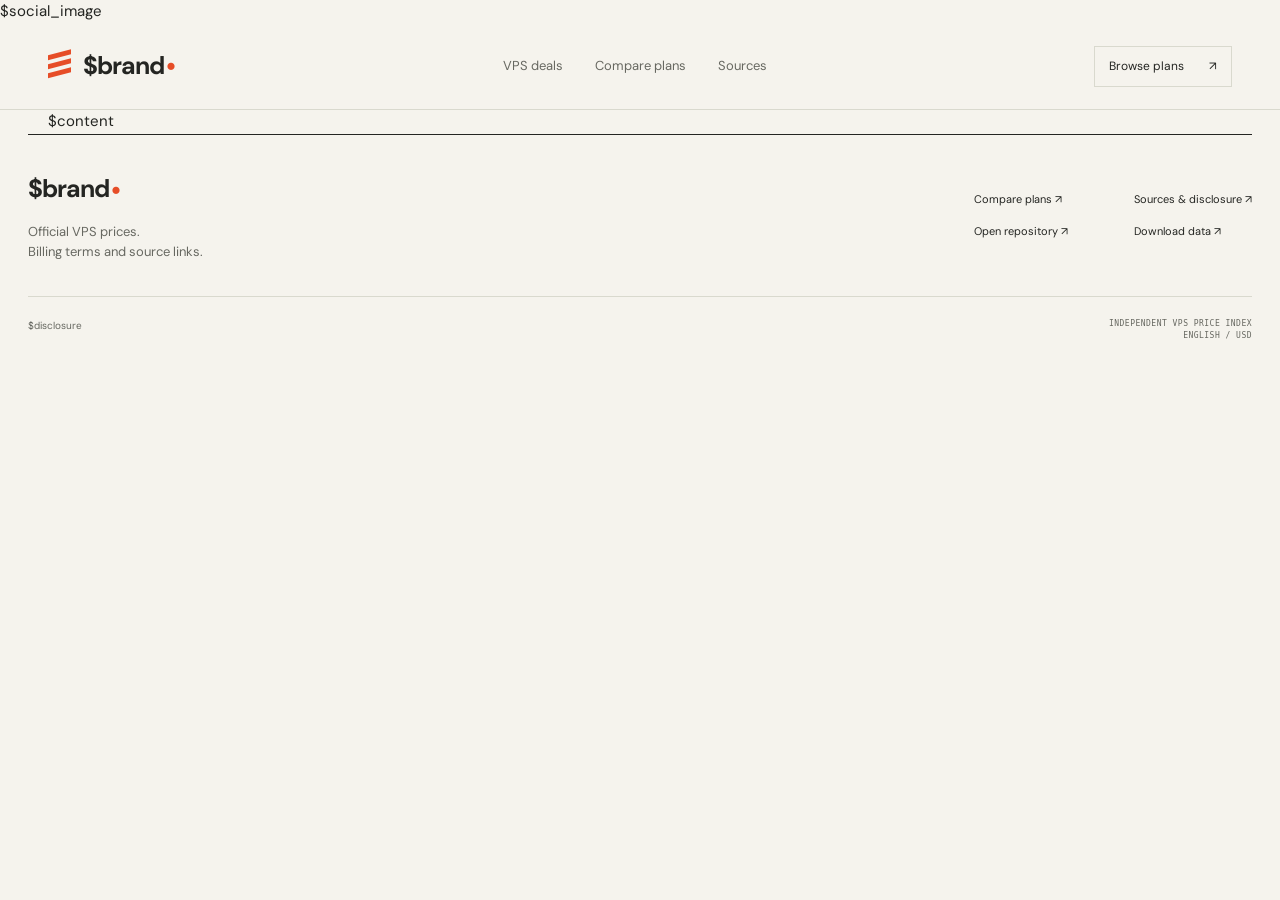
==== commit 70acaa17: "Replace abstract copy with clear VPS pricing and billing descriptions" ====
--- a/templates/base.html
+++ b/templates/base.html
@@ -17,10 +17,10 @@
   <a class="skip" href="#main">Skip to content</a>
   <header class="header"><div class="header-inner">
     <a class="brand" href="/" aria-label="$brand home"><span class="brand-mark" aria-hidden="true"><i></i><i></i><i></i></span>$brand<span class="brand-dot">•</span></a>
-    <nav aria-label="Main navigation"><a data-nav href="/">The index</a><a data-nav href="/compare/">Compare</a><a data-nav href="/about/">Our method</a></nav>
-    <a class="nav-cta" href="/#offers">Find your server <span aria-hidden="true">↗</span></a>
+    <nav aria-label="Main navigation"><a data-nav href="/">VPS deals</a><a data-nav href="/compare/">Compare plans</a><a data-nav href="/about/">Sources</a></nav>
+    <a class="nav-cta" href="/#offers">Browse plans <span aria-hidden="true">↗</span></a>
   </div></header>
   <main id="main">$content</main>
-  <footer class="footer"><div class="footer-top"><div><a class="brand" href="/">$brand<span class="brand-dot">•</span></a><p>A little infrastructure.<br>A lot of potential.</p></div><div class="footer-links"><a href="/compare/">Compare plans ↗</a><a href="/about/">Sources &amp; disclosure ↗</a><a href="$repository">Open repository ↗</a><a href="/data/offers.json">Download data ↗</a></div></div><div class="footer-bottom"><p>$disclosure</p><span class="mono">INDEPENDENT VPS PRICE INDEX<br>ENGLISH / USD</span></div></footer>
+  <footer class="footer"><div class="footer-top"><div><a class="brand" href="/">$brand<span class="brand-dot">•</span></a><p>Official VPS prices.<br>Billing terms and source links.</p></div><div class="footer-links"><a href="/compare/">Compare plans ↗</a><a href="/about/">Sources &amp; disclosure ↗</a><a href="$repository">Open repository ↗</a><a href="/data/offers.json">Download data ↗</a></div></div><div class="footer-bottom"><p>$disclosure</p><span class="mono">INDEPENDENT VPS PRICE INDEX<br>ENGLISH / USD</span></div></footer>
 </body>
 </html>
